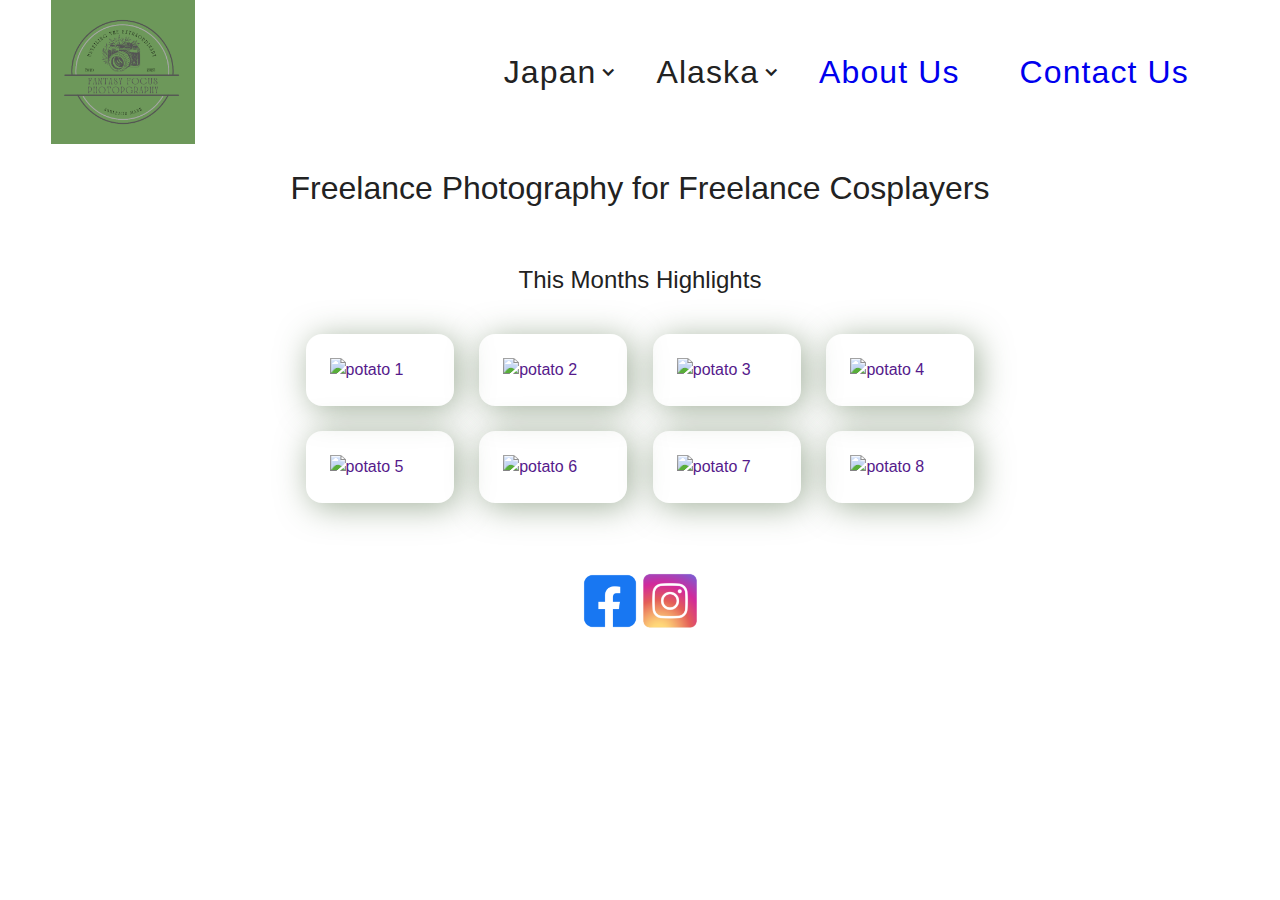
==== index.html @ 4ae2b02c "Update index.html" ====
<!DOCTYPE html>
<html data-wf-domain="enchantedshutterbug.github.io">
	<head>
		<title>Fantasy Focus Photography</title>
		<link href="/styling/webflow.css" rel="stylesheet" type="text/css"/>
		<script src="/javascript/hrg4paa.js" type="text/javascript"></script>
		<script type="text/javascript">try{Typekit.load();}catch(e){}</script>
		<!-- Global site tag (gtag.js) - Google Analytics for adds n stuff-->
	</head>
	<body class="body">
		<div data-collapse="medium" data-animation="over-right" data-duration="200" data-doc-height="1" data-easing="ease" data-easing2="ease" role="banner" class="nav w-nav">
		<div class="nav--container w-container">
			<div class="brand-container"><!-- logo -->
				<a href="/index.html" aria-current="page" class="brand w-nav-brand w--current">
					<img src="/logos/FFP logo 1.png" alt="logo potato" class="navbar-wordmark"/>
				</a>
			</div>
			<nav role="navigation" class="nav-menu w-nav-menu">
				<div data-hover="true" data-delay="0" class="dropdown w-dropdown">
					<div class="dropdown-toggle w-dropdown-toggle">
						<div class="dropdown-icon w-icon-dropdown-toggle"></div>
						<div class="nav-item">Japan</div>
					</div>
					<nav class="dropdown-list w-dropdown-list">
						<a href="/Japan/VendingMachines/VendingMachines.html" class="dropdown-link w-dropdown-link">Vending Machines</a>
						<a href="/Japan/Nature/Nature.html" class="dropdown-link w-dropdown-link">Nature Shots</a>
						<a href="/Japan/Cosplay/Cosplay.html" class="dropdown-link w-dropdown-link">Cosplay Shots</a>
					</nav>
				</div>
				<div data-hover="true" data-delay="0" class="dropdown w-dropdown">
					<div class="dropdown-toggle w-dropdown-toggle">
						<div class="dropdown-icon w-icon-dropdown-toggle"></div>
						<div class="nav-item">Alaska</div>
					</div>
					<nav class="dropdown-list w-dropdown-list">
						<a href="" class="dropdown-link w-dropdown-link">Coming Soon</a>
						<!--<a href="" class="dropdown-link w-dropdown-link">Nature Shots</a>
						<a href="" class="dropdown-link w-dropdown-link">Cosplay Shots</a>-->
					</nav>
				</div>
				<div data-hover="true" data-delay="0" class="dropdown w-dropdown">
					<div class="dropdown-toggle w-dropdown-toggle">
						<div class="nav-item"><a href="/aboutus/about.html">About Us</a></div>
					</div>
				</div>
				<div data-hover="true" data-delay="0" class="dropdown w-dropdown">
					<div class="dropdown-toggle w-dropdown-toggle">
						<div class="nav-item"><a href="/contact/contact.html">Contact Us</a></div>
					</div>
				</div>
			</nav>
			<div class="menu-button w-nav-button">
				<div class="menu-icon-container">
					<div class="icon w-icon-nav-menu"></div>
				</div>
			</div>
		</div>
	</div>
	<div class="section wf-section">
		<h2>Freelance Photography for Freelance Cosplayers</h2>
	</div>
	<div class="section wf-section">
		<h3>This Months Highlights</h3>
		<div class="container-grid-menu">
			<a href="" class="grid-menu-item w-inline-block">
				<img src="" alt="potato 1" class="grid-menu-item-image"/>
			</a>
			<a href="" class="grid-menu-item w-inline-block">
				<img src="" alt="potato 2" class="grid-menu-item-image"/>
			</a>
			<a href="" class="grid-menu-item w-inline-block">
				<img src="" alt="potato 3" class="grid-menu-item-image"/>
			</a>
			<a href="" class="grid-menu-item w-inline-block">
				<img src="" alt="potato 4" class="grid-menu-item-image"/>
			</a>
			<a href="" class="grid-menu-item w-inline-block">
				<img src="" alt="potato 5" class="grid-menu-item-image"/>
			</a>
			<a href="" class="grid-menu-item w-inline-block">
				<img src="" alt="potato 6" class="grid-menu-item-image"/>
			</a>
			<a href="" class="grid-menu-item w-inline-block">
				<img src="" alt="potato 7" class="grid-menu-item-image"/>
			</a>
			<a href="" class="grid-menu-item w-inline-block">
				<img src="" alt="potato 8" class="grid-menu-item-image"/>
			</a>
		</div>
	</div>
		<div class="footer wf-section">
			<div class="footer-container">
				<div class="row-webflow">
					<a href="https://www.facebook.com/people/Fantasy-Focus-Photography/100092524812822/">
						<img src="/logos/facebook.png" width="56" alt="bottom potato" class="image-3 column-webflow"/>
					</a>
					<a href="https://www.instagram.com/fantasyfocusphotography/">
						<img src="/logos/instagram.png" width="56" alt="bottom potato" class="image-3 column-webflow"/>
					</a>
				</div>
			</div>
		</div>
		<script src="/javascript/jquery-3.5.1.min.js" type="text/javascript"></script>
		<script src="/javascript/webflow.9b9973220.js" type="text/javascript"></script>	
	</body>
</html>
---- styling/webflow.css ----
/* Generated on: Fri Nov 06 2020 10:46:22 GMT+0000 (Coordinated Universal Time) */
/* ==========================================================================
   normalize.css v3.0.3 | MIT License | github.com/necolas/normalize.css 
   ========================================================================== */
/*! normalize.css v3.0.3 | MIT License | github.com/necolas/normalize.css */html{font-family:sans-serif;-ms-text-size-adjust:100%;-webkit-text-size-adjust:100%}body{margin:0}article,aside,details,figcaption,figure,footer,header,hgroup,main,menu,nav,section,summary{display:block}audio,canvas,progress,video{display:inline-block;vertical-align:baseline}audio:not([controls]){display:none;height:0}[hidden],template{display:none}a{background-color:transparent}a:active,a:hover{outline:0}abbr[title]{border-bottom:1px dotted}b,strong{font-weight:bold}dfn{font-style:italic}h1{font-size:2em;margin:.67em 0}mark{background:#ff0;color:#000}small{font-size:80%}sub,sup{font-size:75%;line-height:0;position:relative;vertical-align:baseline}sup{top:-0.5em}sub{bottom:-0.25em}img{border:0}svg:not(:root){overflow:hidden}figure{margin:1em 40px}hr{box-sizing:content-box;height:0}pre{overflow:auto}code,kbd,pre,samp{font-family:monospace,monospace;font-size:1em}button,input,optgroup,select,textarea{color:inherit;font:inherit;margin:0}button{overflow:visible}button,select{text-transform:none}button,html input[type="button"],input[type="reset"]{-webkit-appearance:button;cursor:pointer}button[disabled],html input[disabled]{cursor:default}button::-moz-focus-inner,input::-moz-focus-inner{border:0;padding:0}input{line-height:normal}input[type="checkbox"],input[type="radio"]{box-sizing:border-box;padding:0}input[type="number"]::-webkit-inner-spin-button,input[type="number"]::-webkit-outer-spin-button{height:auto}input[type="search"]{-webkit-appearance:none}input[type="search"]::-webkit-search-cancel-button,input[type="search"]::-webkit-search-decoration{-webkit-appearance:none}fieldset{border:1px solid #c0c0c0;margin:0 2px;padding:.35em .625em .75em}legend{border:0;padding:0}textarea{overflow:auto}optgroup{font-weight:bold}table{border-collapse:collapse;border-spacing:0}td,th{padding:0}

/* ==========================================================================
   Start of base Webflow CSS - If you're looking for some ultra-clean CSS, skip the boilerplate and see the unminified code below.
   ========================================================================== */
@font-face{
	font-family:'webflow-icons';
	src:url("[data-uri]") 
	format('truetype');
	font-weight:normal;
	font-style:normal}[class^="w-icon-"],[class*=" w-icon-"]{font-family:'webflow-icons' !important;
	speak:none;
	font-style:normal;
	font-weight:normal;
	font-variant:normal;
	text-transform:none;
	line-height:1;
	-webkit-font-smoothing:antialiased;
	-moz-osx-font-smoothing:grayscale}
	.w-icon-slider-right:before{content:"\e600"}
	.w-icon-slider-left:before{content:"\e601"}
	.w-icon-nav-menu:before{content:"\e602"}
	.w-icon-arrow-down:before,
	.w-icon-dropdown-toggle:before{content:"\e603"}
	.w-icon-file-upload-remove:before{content:"\e900"}
	.w-icon-file-upload-icon:before{content:"\e903"}*{-webkit-box-sizing:border-box;-moz-box-sizing:border-box;box-sizing:border-box}html{height:100%}body{margin:0;min-height:100%;background-color:#fff;font-family:Arial,sans-serif;font-size:14px;line-height:20px;color:#333}img{max-width:100%;vertical-align:middle;display:inline-block}html
	.w-mod-touch *{background-attachment:scroll !important}
	.w-block{display:block}
	.w-inline-block{max-width:100%;display:inline-block}
	.w-clearfix:before,
	.w-clearfix:after{content:" ";display:table;grid-column-start:1;grid-row-start:1;grid-column-end:2;grid-row-end:2}
	.w-clearfix:after{clear:both}
	.w-hidden{display:none}
	.w-button{display:inline-block;padding:9px 15px;background-color:#3898EC;color:white;border:0;line-height:inherit;text-decoration:none;cursor:pointer;border-radius:0}input
	.w-button{-webkit-appearance:button}html[data-w-dynpage] [data-w-cloak]{color:transparent !important}
	.w-webflow-badge,
	.w-webflow-badge *{position:static;left:auto;top:auto;right:auto;bottom:auto;z-index:auto;display:block;visibility:visible;overflow:visible;overflow-x:visible;overflow-y:visible;box-sizing:border-box;width:auto;height:auto;max-height:none;max-width:none;min-height:0;min-width:0;margin:0;padding:0;float:none;clear:none;border:0 none transparent;border-radius:0;background:none;background-image:none;background-position:0 0;background-size:auto auto;background-repeat:repeat;background-origin:padding-box;background-clip:border-box;background-attachment:scroll;background-color:transparent;box-shadow:none;opacity:1;transform:none;transition:none;direction:ltr;font-family:inherit;font-weight:inherit;color:inherit;font-size:inherit;line-height:inherit;font-style:inherit;font-variant:inherit;text-align:inherit;letter-spacing:inherit;text-decoration:inherit;text-indent:0;text-transform:inherit;list-style-type:disc;text-shadow:none;font-smoothing:auto;vertical-align:baseline;cursor:inherit;white-space:inherit;word-break:normal;word-spacing:normal;word-wrap:normal}
	.w-webflow-badge{position:fixed !important;display:inline-block !important;visibility:visible !important;z-index:2147483647 !important;top:auto !important;right:12px !important;bottom:12px !important;left:auto !important;color:#AAADB0 !important;background-color:#fff !important;border-radius:3px !important;padding:6px 8px 6px 6px !important;font-size:12px !important;opacity:1 !important;line-height:14px !important;text-decoration:none !important;transform:none !important;margin:0 !important;width:auto !important;height:auto !important;overflow:visible !important;white-space:nowrap;box-shadow:0 0 0 1px rgba(0,0,0,0.1),0 1px 3px rgba(0,0,0,0.1);cursor:pointer}
	.w-webflow-badge>img{display:inline-block !important;visibility:visible !important;opacity:1 !important;vertical-align:middle !important}h1,h2,h3,h4,h5,h6{font-weight:bold;margin-bottom:10px}h1{font-size:38px;line-height:44px;margin-top:20px}h2{font-size:32px;line-height:36px;margin-top:20px}h3{font-size:24px;line-height:30px;margin-top:20px}h4{font-size:18px;line-height:24px;margin-top:10px}h5{font-size:14px;line-height:20px;margin-top:10px}h6{font-size:12px;line-height:18px;margin-top:10px}p{margin-top:0;margin-bottom:10px}blockquote{margin:0 0 10px 0;padding:10px 20px;border-left:5px solid #E2E2E2;font-size:18px;line-height:22px}figure{margin:0;margin-bottom:10px}figcaption{margin-top:5px;text-align:center}ul,ol{margin-top:0;margin-bottom:10px;padding-left:40px}
	.w-list-unstyled{padding-left:0;list-style:none}
	.w-embed:before,
	.w-embed:after{content:" ";display:table;grid-column-start:1;grid-row-start:1;grid-column-end:2;grid-row-end:2}
	.w-embed:after{clear:both}
	.w-video{width:100%;position:relative;padding:0}
	.w-video iframe,
	.w-video object,
	.w-video embed{position:absolute;top:0;left:0;width:100%;height:100%}fieldset{padding:0;margin:0;border:0}button,html input[type="button"],input[type="reset"]{border:0;cursor:pointer;-webkit-appearance:button}
	.w-form{margin:0 0 15px}
	.w-form-done{display:none;padding:20px;text-align:center;background-color:#dddddd}
	.w-form-fail{display:none;margin-top:10px;padding:10px;background-color:#ffdede}label{display:block;margin-bottom:5px;font-weight:bold}
	.w-input,
	.w-select{display:block;width:100%;height:38px;padding:8px 12px;margin-bottom:10px;font-size:14px;line-height:1.42857143;color:#333333;vertical-align:middle;background-color:#ffffff;border:1px solid #cccccc}
	.w-input:-moz-placeholder,
	.w-select:-moz-placeholder{color:#999}
	.w-input::-moz-placeholder,
	.w-select::-moz-placeholder{color:#999;opacity:1}
	.w-input:-ms-input-placeholder,
	.w-select:-ms-input-placeholder{color:#999}
	.w-input::-webkit-input-placeholder,
	.w-select::-webkit-input-placeholder{color:#999}
	.w-input:focus,
	.w-select:focus{border-color:#3898EC;outline:0}
	.w-input[disabled],
	.w-select[disabled],
	.w-input[readonly],
	.w-select[readonly],fieldset[disabled] 
	.w-input,fieldset[disabled] 
	.w-select{cursor:not-allowed;background-color:#eeeeee}textarea
	.w-input,textarea
	.w-select{height:auto}
	.w-select{background-color:#f3f3f3}
	.w-select[multiple]{height:auto}
	.w-form-label{display:inline-block;cursor:pointer;font-weight:normal;margin-bottom:0}
	.w-radio{display:block;margin-bottom:5px;padding-left:20px}
	.w-radio:before,
	.w-radio:after{content:" ";display:table;grid-column-start:1;grid-row-start:1;grid-column-end:2;grid-row-end:2}
	.w-radio:after{clear:both}
	.w-radio-input{margin:4px 0 0;margin-top:1px \9;line-height:normal;float:left;margin-left:-20px}
	.w-radio-input{margin-top:3px}
	.w-file-upload{display:block;margin-bottom:10px}
	.w-file-upload-input{width:.1px;height:.1px;opacity:0;overflow:hidden;position:absolute;z-index:-100}
	.w-file-upload-default,
	.w-file-upload-uploading,
	.w-file-upload-success{display:inline-block;color:#333333}
	.w-file-upload-error{display:block;margin-top:10px}
	.w-file-upload-default.w-hidden,
	.w-file-upload-uploading.w-hidden,
	.w-file-upload-error.w-hidden,
	.w-file-upload-success.w-hidden{display:none}
	.w-file-upload-uploading-btn{display:flex;font-size:14px;font-weight:normal;cursor:pointer;margin:0;padding:8px 12px;border:1px solid #cccccc;background-color:#fafafa}.w-file-upload-file{display:flex;flex-grow:1;justify-content:space-between;margin:0;padding:8px 9px 8px 11px;border:1px solid #cccccc;background-color:#fafafa}.w-file-upload-file-name{font-size:14px;font-weight:normal;display:block}.w-file-remove-link{margin-top:3px;margin-left:10px;width:auto;height:auto;padding:3px;display:block;cursor:pointer}.w-icon-file-upload-remove{margin:auto;font-size:10px}.w-file-upload-error-msg{display:inline-block;color:#ea384c;padding:2px 0}.w-file-upload-info{display:inline-block;line-height:38px;padding:0 12px}.w-file-upload-label{display:inline-block;font-size:14px;font-weight:normal;cursor:pointer;margin:0;padding:8px 12px;border:1px solid #cccccc;background-color:#fafafa}.w-icon-file-upload-icon,.w-icon-file-upload-uploading{display:inline-block;margin-right:8px;width:20px}.w-icon-file-upload-uploading{height:20px}
	.w-container{margin-left:auto;margin-right:auto;max-width:940px}
	.w-container:before,
	.w-container:after{content:" ";display:table;grid-column-start:1;grid-row-start:1;grid-column-end:2;grid-row-end:2}
	.w-container:after{clear:both}
	.w-container 
	.w-row{margin-left:-10px;margin-right:-10px}
	.w-row:before,
	.w-row:after{content:" ";display:table;grid-column-start:1;grid-row-start:1;grid-column-end:2;grid-row-end:2}
	.w-row:after{clear:both}
	.w-row 
	.w-row{margin-left:0;margin-right:0}
	.w-col{position:relative;float:left;width:100%;min-height:1px;padding-left:10px;padding-right:10px}
	.w-col 
	.w-col{padding-left:0;padding-right:0}
	.w-col-1{width:8.33333333%}
	.w-col-2{width:16.66666667%}
	.w-col-3{width:25%}
	.w-col-4{width:33.33333333%}
	.w-col-5{width:41.66666667%}
	.w-col-6{width:50%}
	.w-col-7{width:58.33333333%}
	.w-col-8{width:66.66666667%}
	.w-col-9{width:75%}
	.w-col-10{width:83.33333333%}
	.w-col-11{width:91.66666667%}
	.w-col-12{width:100%}
	.w-hidden-main{display:none !important}
	@media screen and (max-width:991px){.w-container{max-width:728px}.w-hidden-main{display:inherit !important}.w-hidden-medium{display:none !important}.w-col-medium-1{width:8.33333333%}.w-col-medium-2{width:16.66666667%}.w-col-medium-3{width:25%}.w-col-medium-4{width:33.33333333%}.w-col-medium-5{width:41.66666667%}.w-col-medium-6{width:50%}.w-col-medium-7{width:58.33333333%}.w-col-medium-8{width:66.66666667%}.w-col-medium-9{width:75%}.w-col-medium-10{width:83.33333333%}.w-col-medium-11{width:91.66666667%}.w-col-medium-12{width:100%}.w-col-stack{width:100%;left:auto;right:auto}}@media screen and (max-width:767px){.w-hidden-main{display:inherit !important}.w-hidden-medium{display:inherit !important}.w-hidden-small{display:none !important}.w-row,.w-container .w-row{margin-left:0;margin-right:0}.w-col{width:100%;left:auto;right:auto}.w-col-small-1{width:8.33333333%}.w-col-small-2{width:16.66666667%}.w-col-small-3{width:25%}.w-col-small-4{width:33.33333333%}.w-col-small-5{width:41.66666667%}.w-col-small-6{width:50%}.w-col-small-7{width:58.33333333%}.w-col-small-8{width:66.66666667%}.w-col-small-9{width:75%}.w-col-small-10{width:83.33333333%}.w-col-small-11{width:91.66666667%}.w-col-small-12{width:100%}}@media screen and (max-width:479px){.w-container{max-width:none}.w-hidden-main{display:inherit !important}.w-hidden-medium{display:inherit !important}.w-hidden-small{display:inherit !important}.w-hidden-tiny{display:none !important}.w-col{width:100%}.w-col-tiny-1{width:8.33333333%}.w-col-tiny-2{width:16.66666667%}.w-col-tiny-3{width:25%}.w-col-tiny-4{width:33.33333333%}.w-col-tiny-5{width:41.66666667%}.w-col-tiny-6{width:50%}.w-col-tiny-7{width:58.33333333%}.w-col-tiny-8{width:66.66666667%}.w-col-tiny-9{width:75%}.w-col-tiny-10{width:83.33333333%}.w-col-tiny-11{width:91.66666667%}.w-col-tiny-12{width:100%}}.w-widget{position:relative}.w-widget-map{width:100%;height:400px}.w-widget-map label{width:auto;display:inline}.w-widget-map img{max-width:inherit}.w-widget-map .gm-style-iw{text-align:center}.w-widget-map .gm-style-iw>button{display:none !important}.w-widget-twitter{overflow:hidden}.w-widget-twitter-count-shim{display:inline-block;vertical-align:top;position:relative;width:28px;height:20px;text-align:center;background:white;border:#758696 solid 1px;border-radius:3px}.w-widget-twitter-count-shim *{pointer-events:none;-webkit-user-select:none;-moz-user-select:none;-ms-user-select:none;user-select:none}.w-widget-twitter-count-shim .w-widget-twitter-count-inner{position:relative;font-size:15px;line-height:12px;text-align:center;color:#999;font-family:serif}.w-widget-twitter-count-shim .w-widget-twitter-count-clear{position:relative;display:block}.w-widget-twitter-count-shim.w--large{width:36px;height:28px}.w-widget-twitter-count-shim.w--large .w-widget-twitter-count-inner{font-size:18px;line-height:18px}.w-widget-twitter-count-shim:not(.w--vertical){margin-left:5px;margin-right:8px}.w-widget-twitter-count-shim:not(.w--vertical).w--large{margin-left:6px}.w-widget-twitter-count-shim:not(.w--vertical):before,.w-widget-twitter-count-shim:not(.w--vertical):after{top:50%;left:0;border:solid transparent;content:" ";height:0;width:0;position:absolute;pointer-events:none}.w-widget-twitter-count-shim:not(.w--vertical):before{border-color:rgba(117,134,150,0);border-right-color:#5d6c7b;border-width:4px;margin-left:-9px;margin-top:-4px}.w-widget-twitter-count-shim:not(.w--vertical).w--large:before{border-width:5px;margin-left:-10px;margin-top:-5px}.w-widget-twitter-count-shim:not(.w--vertical):after{border-color:rgba(255,255,255,0);border-right-color:white;border-width:4px;margin-left:-8px;margin-top:-4px}.w-widget-twitter-count-shim:not(.w--vertical).w--large:after{border-width:5px;margin-left:-9px;margin-top:-5px}.w-widget-twitter-count-shim.w--vertical{width:61px;height:33px;margin-bottom:8px}.w-widget-twitter-count-shim.w--vertical:before,.w-widget-twitter-count-shim.w--vertical:after{top:100%;left:50%;border:solid transparent;content:" ";height:0;width:0;position:absolute;pointer-events:none}.w-widget-twitter-count-shim.w--vertical:before{border-color:rgba(117,134,150,0);border-top-color:#5d6c7b;border-width:5px;margin-left:-5px}.w-widget-twitter-count-shim.w--vertical:after{border-color:rgba(255,255,255,0);border-top-color:white;border-width:4px;margin-left:-4px}.w-widget-twitter-count-shim.w--vertical .w-widget-twitter-count-inner{font-size:18px;line-height:22px}.w-widget-twitter-count-shim.w--vertical.w--large{width:76px}.w-widget-gplus{overflow:hidden}.w-background-video{position:relative;overflow:hidden;height:500px;color:white}.w-background-video>video{background-size:cover;background-position:50% 50%;position:absolute;margin:auto;width:100%;height:100%;right:-100%;bottom:-100%;top:-100%;left:-100%;object-fit:cover;z-index:-100}.w-background-video>video::-webkit-media-controls-start-playback-button{display:none !important;-webkit-appearance:none}.w-slider{position:relative;height:300px;text-align:center;background:#dddddd;clear:both;-webkit-tap-highlight-color:rgba(0,0,0,0);tap-highlight-color:rgba(0,0,0,0)}.w-slider-mask{position:relative;display:block;overflow:hidden;z-index:1;left:0;right:0;height:100%;white-space:nowrap}.w-slide{position:relative;display:inline-block;vertical-align:top;width:100%;height:100%;white-space:normal;text-align:left}.w-slider-nav{position:absolute;z-index:2;top:auto;right:0;bottom:0;left:0;margin:auto;padding-top:10px;height:40px;text-align:center;-webkit-tap-highlight-color:rgba(0,0,0,0);tap-highlight-color:rgba(0,0,0,0)}.w-slider-nav.w-round>div{border-radius:100%}.w-slider-nav.w-num>div{width:auto;height:auto;padding:.2em .5em;font-size:inherit;line-height:inherit}.w-slider-nav.w-shadow>div{box-shadow:0 0 3px rgba(51,51,51,0.4)}.w-slider-nav-invert{color:#fff}.w-slider-nav-invert>div{background-color:rgba(34,34,34,0.4)}.w-slider-nav-invert>div.w-active{background-color:#222}.w-slider-dot{position:relative;display:inline-block;width:1em;height:1em;background-color:rgba(255,255,255,0.4);cursor:pointer;margin:0 3px .5em;transition:background-color 100ms,color 100ms}.w-slider-dot.w-active{background-color:#fff}.w-slider-dot:focus{outline:none;box-shadow:0 0 0 2px #fff}.w-slider-dot:focus.w-active{box-shadow:none}.w-slider-arrow-left,.w-slider-arrow-right{position:absolute;width:80px;top:0;right:0;bottom:0;left:0;margin:auto;cursor:pointer;overflow:hidden;color:white;font-size:40px;-webkit-tap-highlight-color:rgba(0,0,0,0);tap-highlight-color:rgba(0,0,0,0);-webkit-user-select:none;-moz-user-select:none;-ms-user-select:none;user-select:none}.w-slider-arrow-left [class^="w-icon-"],.w-slider-arrow-right [class^="w-icon-"],.w-slider-arrow-left [class*=" w-icon-"],.w-slider-arrow-right [class*=" w-icon-"]{position:absolute}.w-slider-arrow-left:focus,.w-slider-arrow-right:focus{outline:0}.w-slider-arrow-left{z-index:3;right:auto}.w-slider-arrow-right{z-index:4;left:auto}.w-icon-slider-left,.w-icon-slider-right{top:0;right:0;bottom:0;left:0;margin:auto;width:1em;height:1em}.w-slider-aria-label{border:0;clip:rect(0 0 0 0);height:1px;margin:-1px;overflow:hidden;padding:0;position:absolute;width:1px}.w-dropdown{display:inline-block;position:relative;text-align:left;margin-left:auto;margin-right:auto;z-index:900}.w-dropdown-btn,.w-dropdown-toggle,.w-dropdown-link{position:relative;vertical-align:top;text-decoration:none;color:#222222;padding:20px;text-align:left;margin-left:auto;margin-right:auto;white-space:nowrap}.w-dropdown-toggle{-webkit-user-select:none;-moz-user-select:none;-ms-user-select:none;user-select:none;display:inline-block;cursor:pointer;padding-right:40px}.w-dropdown-toggle:focus{outline:0}.w-icon-dropdown-toggle{position:absolute;top:0;right:0;bottom:0;margin:auto;margin-right:20px;width:1em;height:1em}.w-dropdown-list{position:absolute;background:#dddddd;display:none;min-width:100%}.w-dropdown-list.w--open{display:block}.w-dropdown-link{padding:10px 20px;display:block;color:#222222}.w-dropdown-link.w--current{color:#0082f3}.w-dropdown-link:focus{outline:0}@media screen and (max-width:767px){.w-nav-brand{padding-left:10px}}.w-lightbox-backdrop{color:#000;cursor:auto;font-family:serif;font-size:medium;font-style:normal;font-variant:normal;font-weight:normal;letter-spacing:normal;line-height:normal;list-style:disc;text-align:start;text-indent:0;text-shadow:none;text-transform:none;visibility:visible;white-space:normal;word-break:normal;word-spacing:normal;word-wrap:normal;position:fixed;top:0;right:0;bottom:0;left:0;color:#fff;font-family:"Helvetica Neue",Helvetica,Ubuntu,"Segoe UI",Verdana,sans-serif;font-size:17px;line-height:1.2;font-weight:300;text-align:center;background:rgba(0,0,0,0.9);z-index:2000;outline:0;opacity:0;-webkit-user-select:none;-moz-user-select:none;-ms-user-select:none;-webkit-tap-highlight-color:transparent;-webkit-transform:translate(0, 0)}.w-lightbox-backdrop,.w-lightbox-container{height:100%;overflow:auto;-webkit-overflow-scrolling:touch}.w-lightbox-content{position:relative;height:100vh;overflow:hidden}.w-lightbox-view{position:absolute;width:100vw;height:100vh;opacity:0}.w-lightbox-view:before{content:"";height:100vh}.w-lightbox-group,.w-lightbox-group .w-lightbox-view,.w-lightbox-group .w-lightbox-view:before{height:86vh}.w-lightbox-frame,.w-lightbox-view:before{display:inline-block;vertical-align:middle}.w-lightbox-figure{position:relative;margin:0}.w-lightbox-group .w-lightbox-figure{cursor:pointer}.w-lightbox-img{width:auto;height:auto;max-width:none}.w-lightbox-image{display:block;float:none;max-width:100vw;max-height:100vh}.w-lightbox-group .w-lightbox-image{max-height:86vh}.w-lightbox-caption{position:absolute;right:0;bottom:0;left:0;padding:.5em 1em;background:rgba(0,0,0,0.4);text-align:left;text-overflow:ellipsis;white-space:nowrap;overflow:hidden}.w-lightbox-embed{position:absolute;top:0;right:0;bottom:0;left:0;width:100%;height:100%}.w-lightbox-control{position:absolute;top:0;width:4em;background-size:24px;background-repeat:no-repeat;background-position:center;cursor:pointer;-webkit-transition:all .3s;transition:all .3s}.w-lightbox-left{display:none;bottom:0;left:0;background-image:url("[data-uri]")}.w-lightbox-right{display:none;right:0;bottom:0;background-image:url("[data-uri]")}.w-lightbox-close{right:0;height:2.6em;background-image:url("[data-uri]");background-size:18px}.w-lightbox-strip{position:absolute;bottom:0;left:0;right:0;padding:0 1vh;line-height:0;white-space:nowrap;overflow-x:auto;overflow-y:hidden}.w-lightbox-item{display:inline-block;width:10vh;padding:2vh 1vh;box-sizing:content-box;cursor:pointer;-webkit-transform:translate3d(0, 0, 0)}.w-lightbox-active{opacity:.3}.w-lightbox-thumbnail{position:relative;height:10vh;background:#222;overflow:hidden}.w-lightbox-thumbnail-image{position:absolute;top:0;left:0}.w-lightbox-thumbnail .w-lightbox-tall{top:50%;width:100%;-webkit-transform:translate(0, -50%);-ms-transform:translate(0, -50%);transform:translate(0, -50%)}.w-lightbox-thumbnail .w-lightbox-wide{left:50%;height:100%;-webkit-transform:translate(-50%, 0);-ms-transform:translate(-50%, 0);transform:translate(-50%, 0)}.w-lightbox-spinner{position:absolute;top:50%;left:50%;box-sizing:border-box;width:40px;height:40px;margin-top:-20px;margin-left:-20px;border:5px solid rgba(0,0,0,0.4);border-radius:50%;-webkit-animation:spin .8s infinite linear;animation:spin .8s infinite linear}.w-lightbox-spinner:after{content:"";position:absolute;top:-4px;right:-4px;bottom:-4px;left:-4px;border:3px solid transparent;border-bottom-color:#fff;border-radius:50%}.w-lightbox-hide{display:none}.w-lightbox-noscroll{overflow:hidden}@media (min-width:768px){.w-lightbox-content{height:96vh;margin-top:2vh}.w-lightbox-view,.w-lightbox-view:before{height:96vh}.w-lightbox-group,.w-lightbox-group .w-lightbox-view,.w-lightbox-group .w-lightbox-view:before{height:84vh}.w-lightbox-image{max-width:96vw;max-height:96vh}.w-lightbox-group .w-lightbox-image{max-width:82.3vw;max-height:84vh}.w-lightbox-left,.w-lightbox-right{display:block;opacity:.5}.w-lightbox-close{opacity:.8}.w-lightbox-control:hover{opacity:1}}.w-lightbox-inactive,.w-lightbox-inactive:hover{opacity:0}.w-richtext:before,.w-richtext:after{content:" ";display:table;grid-column-start:1;grid-row-start:1;grid-column-end:2;grid-row-end:2}.w-richtext:after{clear:both}.w-richtext[contenteditable="true"]:before,.w-richtext[contenteditable="true"]:after{white-space:initial}.w-richtext ol,.w-richtext ul{overflow:hidden}.w-richtext .w-richtext-figure-selected.w-richtext-figure-type-video div:after,.w-richtext .w-richtext-figure-selected[data-rt-type="video"] div:after{outline:2px solid #2895f7}.w-richtext .w-richtext-figure-selected.w-richtext-figure-type-image div,.w-richtext .w-richtext-figure-selected[data-rt-type="image"] div{outline:2px solid #2895f7}.w-richtext figure.w-richtext-figure-type-video>div:after,.w-richtext figure[data-rt-type="video"]>div:after{content:'';position:absolute;display:none;left:0;top:0;right:0;bottom:0}.w-richtext figure{position:relative;max-width:60%}.w-richtext figure>div:before{cursor:default !important}.w-richtext figure img{width:100%}.w-richtext figure figcaption.w-richtext-figcaption-placeholder{opacity:.6}.w-richtext figure div{font-size:0;color:transparent}.w-richtext figure.w-richtext-figure-type-image,.w-richtext figure[data-rt-type="image"]{display:table}.w-richtext figure.w-richtext-figure-type-image>div,.w-richtext figure[data-rt-type="image"]>div{display:inline-block}.w-richtext figure.w-richtext-figure-type-image>figcaption,.w-richtext figure[data-rt-type="image"]>figcaption{display:table-caption;caption-side:bottom}.w-richtext figure.w-richtext-figure-type-video,.w-richtext figure[data-rt-type="video"]{width:60%;height:0}.w-richtext figure.w-richtext-figure-type-video iframe,.w-richtext figure[data-rt-type="video"] iframe{position:absolute;top:0;left:0;width:100%;height:100%}.w-richtext figure.w-richtext-figure-type-video>div,.w-richtext figure[data-rt-type="video"]>div{width:100%}.w-richtext figure.w-richtext-align-center{margin-right:auto;margin-left:auto;clear:both}.w-richtext figure.w-richtext-align-center.w-richtext-figure-type-image>div,.w-richtext figure.w-richtext-align-center[data-rt-type="image"]>div{max-width:100%}.w-richtext figure.w-richtext-align-normal{clear:both}.w-richtext figure.w-richtext-align-fullwidth{width:100%;max-width:100%;text-align:center;clear:both;display:block;margin-right:auto;margin-left:auto}.w-richtext figure.w-richtext-align-fullwidth>div{display:inline-block;padding-bottom:inherit}.w-richtext figure.w-richtext-align-fullwidth>figcaption{display:block}.w-richtext figure.w-richtext-align-floatleft{float:left;margin-right:15px;clear:none}.w-richtext figure.w-richtext-align-floatright{float:right;margin-left:15px;clear:none}.w-nav{position:relative;background:#dddddd;z-index:1000}.w-nav:before,.w-nav:after{content:" ";display:table;grid-column-start:1;grid-row-start:1;grid-column-end:2;grid-row-end:2}.w-nav:after{clear:both}.w-nav-brand{position:relative;float:left;text-decoration:none;color:#333333}.w-nav-link{position:relative;display:inline-block;vertical-align:top;text-decoration:none;color:#222222;padding:20px;text-align:left;margin-left:auto;margin-right:auto}.w-nav-link.w--current{color:#0082f3}.w-nav-menu{position:relative;float:right}[data-nav-menu-open]{display:block !important;position:absolute;top:100%;left:0;right:0;background:#C8C8C8;text-align:center;overflow:visible;min-width:200px}.w--nav-link-open{display:block;position:relative}.w-nav-overlay{position:absolute;overflow:hidden;display:none;top:100%;left:0;right:0;width:100%}.w-nav-overlay [data-nav-menu-open]{top:0}.w-nav[data-animation="over-left"] .w-nav-overlay{width:auto}.w-nav[data-animation="over-left"] .w-nav-overlay,.w-nav[data-animation="over-left"] [data-nav-menu-open]{right:auto;z-index:1;top:0}.w-nav[data-animation="over-right"] .w-nav-overlay{width:auto}.w-nav[data-animation="over-right"] .w-nav-overlay,.w-nav[data-animation="over-right"] [data-nav-menu-open]{left:auto;z-index:1;top:0}.w-nav-button{position:relative;float:right;padding:18px;font-size:24px;display:none;cursor:pointer;-webkit-tap-highlight-color:rgba(0,0,0,0);tap-highlight-color:rgba(0,0,0,0);-webkit-user-select:none;-moz-user-select:none;-ms-user-select:none;user-select:none}.w-nav-button:focus{outline:0}.w-nav-button.w--open{background-color:#C8C8C8;color:white}.w-nav[data-collapse="all"] .w-nav-menu{display:none}.w-nav[data-collapse="all"] .w-nav-button{display:block}.w--nav-dropdown-open{display:block}.w--nav-dropdown-toggle-open{display:block}.w--nav-dropdown-list-open{position:static}@media screen and (max-width:991px){.w-nav[data-collapse="medium"] .w-nav-menu{display:none}.w-nav[data-collapse="medium"] .w-nav-button{display:block}}@media screen and (max-width:767px){.w-nav[data-collapse="small"] .w-nav-menu{display:none}.w-nav[data-collapse="small"] .w-nav-button{display:block}.w-nav-brand{padding-left:10px}}@media screen and (max-width:479px){.w-nav[data-collapse="tiny"] .w-nav-menu{display:none}.w-nav[data-collapse="tiny"] .w-nav-button{display:block}}.w-tabs{position:relative}.w-tabs:before,.w-tabs:after{content:" ";display:table;grid-column-start:1;grid-row-start:1;grid-column-end:2;grid-row-end:2}.w-tabs:after{clear:both}.w-tab-menu{position:relative}.w-tab-link{position:relative;display:inline-block;vertical-align:top;text-decoration:none;padding:9px 30px;text-align:left;cursor:pointer;color:#222222;background-color:#dddddd}.w-tab-link.w--current{background-color:#C8C8C8}.w-tab-link:focus{outline:0}.w-tab-content{position:relative;display:block;overflow:hidden}.w-tab-pane{position:relative;display:none}.w--tab-active{display:block}@media screen and (max-width:479px){.w-tab-link{display:block}}.w-ix-emptyfix:after{content:""}@keyframes spin{0%{transform:rotate(0deg)}100%{transform:rotate(360deg)}}.w-dyn-empty{padding:10px;background-color:#dddddd}.w-dyn-hide{display:none !important}.w-dyn-bind-empty{display:none !important}.w-condition-invisible{display:none !important}

/* ==========================================================================
   Start of custom Webflow CSS
   ========================================================================== */
.w-pagination-wrapper {
  display: -webkit-box;
  display: -webkit-flex;
  display: -ms-flexbox;
  display: flex;
  -webkit-flex-wrap: wrap;
  -ms-flex-wrap: wrap;
  flex-wrap: wrap;
  -webkit-box-pack: center;
  -webkit-justify-content: center;
  -ms-flex-pack: center;
  justify-content: center;
}

.w-pagination-previous {
  display: block;
  color: #333;
  font-size: 14px;
  margin-left: 10px;
  margin-right: 10px;
  padding-top: 9px;
  padding-bottom: 9px;
  padding-right: 20px;
  padding-left: 20px;
  background-color: #fafafa;
  border-top-width: 1px;
  border-right-width: 1px;
  border-bottom-width: 1px;
  border-left-width: 1px;
  border-top-color: #ccc;
  border-right-color: #ccc;
  border-bottom-color: #ccc;
  border-left-color: #ccc;
  border-top-style: solid;
  border-right-style: solid;
  border-bottom-style: solid;
  border-left-style: solid;
  border-top-right-radius: 2px;
  border-bottom-right-radius: 2px;
  border-bottom-left-radius: 2px;
  border-top-left-radius: 2px;
}

.w-pagination-previous-icon {
  margin-right: 4px;
}

.w-pagination-next {
  display: block;
  color: #333;
  font-size: 14px;
  margin-left: 10px;
  margin-right: 10px;
  padding-top: 9px;
  padding-bottom: 9px;
  padding-right: 20px;
  padding-left: 20px;
  background-color: #fafafa;
  border-top-width: 1px;
  border-right-width: 1px;
  border-bottom-width: 1px;
  border-left-width: 1px;
  border-top-color: #ccc;
  border-right-color: #ccc;
  border-bottom-color: #ccc;
  border-left-color: #ccc;
  border-top-style: solid;
  border-right-style: solid;
  border-bottom-style: solid;
  border-left-style: solid;
  border-top-right-radius: 2px;
  border-bottom-right-radius: 2px;
  border-bottom-left-radius: 2px;
  border-top-left-radius: 2px;
}

.w-pagination-next-icon {
  margin-left: 4px;
}

body {
  font-family: 'Open Sans', sans-serif;
  color: #222;
  font-size: 16px;
  line-height: 24px;
}

h1 {
  margin-top: 20px;
  margin-bottom: 10px;
  font-family: mrs-eaves-roman-small-caps, sans-serif;
  font-size: 38px;
  line-height: 57px;
  font-weight: 400;
}

h2 {
  margin-top: 20px;
  margin-bottom: 10px;
  font-family: mrs-eaves-roman-small-caps, sans-serif;
  font-size: 32px;
  line-height: 48px;
  font-weight: 400;
}

h3 {
  margin-top: 20px;
  margin-bottom: 10px;
  font-family: mrs-eaves-roman-small-caps, sans-serif;
  font-size: 24px;
  line-height: 36px;
  font-weight: 400;
}

a {
  text-decoration: none;
}

.brand-container {
  display: -webkit-box;
  display: -webkit-flex;
  display: -ms-flexbox;
  display: flex;
  -webkit-box-orient: vertical;
  -webkit-box-direction: normal;
  -webkit-flex-direction: column;
  -ms-flex-direction: column;
  flex-direction: column;
  -webkit-align-self: center;
  -ms-flex-item-align: center;
  align-self: center;
  -webkit-box-flex: 1;
  -webkit-flex: 1;
  -ms-flex: 1;
  flex: 1;
}

.nav-menu {
  display: -webkit-box;
  display: -webkit-flex;
  display: -ms-flexbox;
  display: flex;
  margin-top: 24px;
  margin-bottom: 24px;
  padding: 0px;
  -webkit-box-orient: horizontal;
  -webkit-box-direction: normal;
  -webkit-flex-direction: row;
  -ms-flex-direction: row;
  flex-direction: row;
  -webkit-box-align: center;
  -webkit-align-items: center;
  -ms-flex-align: center;
  align-items: center;
}

.brand {
  display: -webkit-box;
  display: -webkit-flex;
  display: -ms-flexbox;
  display: flex;
  margin: 0px 20px 0px 0px;
  padding: 24px 0px;
  -webkit-box-orient: horizontal;
  -webkit-box-direction: normal;
  -webkit-flex-direction: row;
  -ms-flex-direction: row;
  flex-direction: row;
  -webkit-box-flex: 0;
  -webkit-flex: 0 auto;
  -ms-flex: 0 auto;
  flex: 0 auto;
  -o-object-fit: fill;
  object-fit: fill;
}

.brand.w--current {
  -webkit-box-orient: horizontal;
  -webkit-box-direction: normal;
  -webkit-flex-direction: row;
  -ms-flex-direction: row;
  flex-direction: row;
}

.nav {
  position: -webkit-sticky;
  position: sticky;
  z-index: 999;
  display: -webkit-box;
  display: -webkit-flex;
  display: -ms-flexbox;
  display: flex;
  width: 100%;
  height: 144px;
  max-height: 124px;
  max-width: 100%;
  min-height: 56px;
  margin-bottom: 20px;
  padding-top: 20px;
  -webkit-box-orient: horizontal;
  -webkit-box-direction: normal;
  -webkit-flex-direction: row;
  -ms-flex-direction: row;
  flex-direction: row;
  -webkit-box-pack: justify;
  -webkit-justify-content: space-between;
  -ms-flex-pack: justify;
  justify-content: space-between;
  -webkit-box-align: stretch;
  -webkit-align-items: stretch;
  -ms-flex-align: stretch;
  align-items: stretch;
  background-color: transparent;
}

.nav-item {
  font-family: mrs-eaves-roman-small-caps, sans-serif;
  font-size: 32px;
  font-weight: 400;
  letter-spacing: 1.1px;
}

.nav-item.w--current {
  color: #fff;
  text-align: center;
}

.nav--container {
  display: -webkit-box;
  display: -webkit-flex;
  display: -ms-flexbox;
  display: flex;
  width: 100%;
  height: 100%;
  max-width: 100%;
  margin-right: 4vw;
  margin-left: 4vw;
  padding: 24px 0px;
  -webkit-box-orient: horizontal;
  -webkit-box-direction: normal;
  -webkit-flex-direction: row;
  -ms-flex-direction: row;
  flex-direction: row;
  -webkit-box-align: center;
  -webkit-align-items: center;
  -ms-flex-align: center;
  align-items: center;
}

.dropdown-icon {
  background-color: #fff;
}

.section-entry {
  display: -webkit-box;
  display: -webkit-flex;
  display: -ms-flexbox;
  display: flex;
  margin-top: 20px;
  -webkit-box-orient: vertical;
  -webkit-box-direction: normal;
  -webkit-flex-direction: column;
  -ms-flex-direction: column;
  flex-direction: column;
  -webkit-box-align: center;
  -webkit-align-items: center;
  -ms-flex-align: center;
  align-items: center;
}

.newsletter-error {
  margin-right: 24px;
  margin-left: 24px;
  padding: 52px 20px;
  border-radius: 16px;
  background-image: linear-gradient(135deg, #ffc600, #ff2c2c);
  color: #fff;
  font-size: 32px;
  font-weight: 700;
}

.email-signup-button {
  margin-left: 24px;
  padding: 16px 20px;
  border-radius: 20px;
  background-image: linear-gradient(135deg, #f0c, #339);
  box-shadow: 0 0 32px 2px rgba(255, 0, 204, 0.4);
  -webkit-transform: scale3d(1none, 1none, 1none);
  transform: scale3d(1none, 1none, 1none);
  -webkit-transition: all 400ms ease;
  transition: all 400ms ease;
  font-family: Lato, sans-serif;
  color: #fff;
  font-size: 20px;
  font-weight: 700;
  text-transform: uppercase;
  -webkit-transform-style: preserve-3d;
  transform-style: preserve-3d;
}

.email-signup-button:hover {
  box-shadow: 0 2px 32px 4px rgba(255, 0, 204, 0.48);
  -webkit-transform: scale(1.2);
  -ms-transform: scale(1.2);
  transform: scale(1.2);
}

.section-newsletter {
  display: -webkit-box;
  display: -webkit-flex;
  display: -ms-flexbox;
  display: flex;
  padding-right: 4vw;
  padding-left: 4vw;
  -webkit-box-orient: vertical;
  -webkit-box-direction: normal;
  -webkit-flex-direction: column;
  -ms-flex-direction: column;
  flex-direction: column;
  -webkit-box-align: center;
  -webkit-align-items: center;
  -ms-flex-align: center;
  align-items: center;
}

.form {
  display: -webkit-box;
  display: -webkit-flex;
  display: -ms-flexbox;
  display: flex;
  padding-top: 16px;
  padding-bottom: 16px;
  -webkit-box-align: center;
  -webkit-align-items: center;
  -ms-flex-align: center;
  align-items: center;
}

.text-field {
  height: 52px;
  min-width: 280px;
  margin-bottom: 0px;
  margin-left: 24px;
  padding: 16px;
  border-radius: 20px;
  font-family: Lato, sans-serif;
  color: #222;
  font-size: 16px;
  font-style: normal;
  font-weight: 400;
  text-transform: none;
}

.text-field::-webkit-input-placeholder {
  color: rgba(34, 34, 34, 0.6);
}

.text-field:-ms-input-placeholder {
  color: rgba(34, 34, 34, 0.6);
}

.text-field::-ms-input-placeholder {
  color: rgba(34, 34, 34, 0.6);
}

.text-field::placeholder {
  color: rgba(34, 34, 34, 0.6);
}

.newsletter-success {
  max-width: 36vw;
  padding: 52px 20px;
  border-radius: 16px;
  background-image: linear-gradient(135deg, #ffc600, #ff2c2c);
  color: #fff;
  font-size: 32px;
  font-weight: 700;
}

.success-message {
  padding: 0px;
  border-radius: 16px;
}

.cta {
  margin-top: 40px;
  margin-right: 4vw;
  margin-left: 4vw;
  font-family: Lato, sans-serif;
  font-weight: 400;
  text-align: center;
}

.text-block {
  text-align: center;
}

.container-hollow {
  display: -webkit-box;
  display: -webkit-flex;
  display: -ms-flexbox;
  display: flex;
  padding-top: 24px;
  padding-bottom: 24px;
  -webkit-box-orient: vertical;
  -webkit-box-direction: normal;
  -webkit-flex-direction: column;
  -ms-flex-direction: column;
  flex-direction: column;
  -webkit-box-align: center;
  -webkit-align-items: center;
  -ms-flex-align: center;
  align-items: center;
}

.footer {
  display: -webkit-box;
  display: -webkit-flex;
  display: -ms-flexbox;
  display: flex;
  height: 144px;
  -webkit-box-pack: center;
  -webkit-justify-content: center;
  -ms-flex-pack: center;
  justify-content: center;
  -webkit-box-align: center;
  -webkit-align-items: center;
  -ms-flex-align: center;
  align-items: center;
}

.footer-container {
  position: static;
  display: -webkit-box;
  display: -webkit-flex;
  display: -ms-flexbox;
  display: flex;
  margin-right: 4vw;
  margin-left: 4vw;
  -webkit-box-orient: horizontal;
  -webkit-box-direction: normal;
  -webkit-flex-direction: row;
  -ms-flex-direction: row;
  flex-direction: row;
  -webkit-box-pack: justify;
  -webkit-justify-content: space-between;
  -ms-flex-pack: justify;
  justify-content: space-between;
  -webkit-box-align: center;
  -webkit-align-items: center;
  -ms-flex-align: center;
  align-items: center;
  -webkit-align-self: stretch;
  -ms-flex-item-align: stretch;
  align-self: stretch;
  -webkit-box-flex: 0;
  -webkit-flex: 0 auto;
  -ms-flex: 0 auto;
  flex: 0 auto;
}

.social-wrapper {
  display: -webkit-box;
  display: -webkit-flex;
  display: -ms-flexbox;
  display: flex;
  -webkit-box-pack: end;
  -webkit-justify-content: flex-end;
  -ms-flex-pack: end;
  justify-content: flex-end;
}

.social-link {
  margin: 20px 16px;
  -webkit-transform: scale3d(1none, 1none, 1none);
  transform: scale3d(1none, 1none, 1none);
  -webkit-transition: all 300ms ease;
  transition: all 300ms ease;
  -webkit-transform-style: preserve-3d;
  transform-style: preserve-3d;
}

.social-link:hover {
  -webkit-transform: translate(0px, -4px) scale(1.2);
  -ms-transform: translate(0px, -4px) scale(1.2);
  transform: translate(0px, -4px) scale(1.2);
}

.image {
  display: inline-block;
}

.section {
  display: -webkit-box;
  display: -webkit-flex;
  display: -ms-flexbox;
  display: flex;
  margin-top: 20px;
  -webkit-box-orient: vertical;
  -webkit-box-direction: normal;
  -webkit-flex-direction: column;
  -ms-flex-direction: column;
  flex-direction: column;
  -webkit-box-align: center;
  -webkit-align-items: center;
  -ms-flex-align: center;
  align-items: center;
}

.section.subclasses {
  margin-top: 40px;
}

.container-grid-menu {
  display: -ms-grid;
  display: grid;
  margin-right: 2vw;
  margin-left: 2vw;
  margin-top: 2vw;
  margin-bottom: 2vw;
  justify-items: stretch;
  grid-auto-columns: 1fr;
  grid-column-gap: 2vw;
  grid-row-gap: 2vw;
  -ms-grid-columns: 1fr 1fr 1fr 1fr;
  grid-template-columns: 1fr 1fr 1fr 1fr;
  -ms-grid-rows: auto;
  grid-template-rows: auto;
  border-radius: 16px;
}

.grid-menu-item {
  display: -webkit-box;
  display: -webkit-flex;
  display: -ms-flexbox;
  display: flex;
  padding: 24px;
  -webkit-box-orient: vertical;
  -webkit-box-direction: normal;
  -webkit-flex-direction: column;
  -ms-flex-direction: column;
  flex-direction: column;
  -webkit-box-align: center;
  -webkit-align-items: center;
  -ms-flex-align: center;
  align-items: center;
  border-radius: 16px;
  box-shadow: 4px 4px 32px 0 rgb(72 101 59 / 50%);
}

.grid-menu-item-image {
  margin: auto; /* remove this to top center images if adding grid-menu-item-heading's */
  width: 100px;
}

.grid-menu-item-heading {
  margin-bottom: 0px;
  color: #222;
  font-weight: 400;
  text-decoration: none;
}

.navbar-wordmark {
  height: 144px;
  width: 144px;
}

.search {
  display: -webkit-box;
  display: -webkit-flex;
  display: -ms-flexbox;
  display: flex;
  margin-bottom: 0px;
  -webkit-box-ordinal-group: 2;
  -webkit-order: 1;
  -ms-flex-order: 1;
  order: 1;
}

.search-button {
  margin-left: 12px;
  padding: 12px 16px;
  border-radius: 20px;
  background-image: linear-gradient(135deg, #f0c, #339);
  box-shadow: 0 0 32px 2px rgba(255, 0, 204, 0.4);
  -webkit-transform: scale3d(1none, 1none, 1none);
  transform: scale3d(1none, 1none, 1none);
  -webkit-transition: all 200ms ease;
  transition: all 200ms ease;
  font-family: system-ui, -apple-system, BlinkMacSystemFont, 'Segoe UI', Roboto, Oxygen, Ubuntu, Cantarell, 'Fira Sans', 'Droid Sans', 'Helvetica Neue', sans-serif;
  color: #fff;
  font-size: 16px;
  font-weight: 600;
  letter-spacing: 1.2px;
  text-transform: uppercase;
  -webkit-transform-style: preserve-3d;
  transform-style: preserve-3d;
}

.search-button:hover {
  box-shadow: 0 2px 32px 4px rgba(255, 0, 204, 0.48);
  -webkit-transform: translate(0px, -4px) scale(1.1);
  -ms-transform: translate(0px, -4px) scale(1.1);
  transform: translate(0px, -4px) scale(1.1);
}

.section-list-menu {
  display: -webkit-box;
  display: -webkit-flex;
  display: -ms-flexbox;
  display: flex;
  margin-top: 20px;
  -webkit-box-orient: vertical;
  -webkit-box-direction: normal;
  -webkit-flex-direction: column;
  -ms-flex-direction: column;
  flex-direction: column;
  -webkit-box-align: center;
  -webkit-align-items: center;
  -ms-flex-align: center;
  align-items: center;
}

.container-list-menu {
  display: -ms-grid;
  display: grid;
  justify-items: stretch;
  grid-auto-columns: 1fr;
  grid-column-gap: 2vw;
  grid-row-gap: 2vw;
  -ms-grid-columns: 1fr 1fr 1fr;
  grid-template-columns: 1fr 1fr 1fr;
  -ms-grid-rows: auto;
  grid-template-rows: auto;
  border-radius: 16px;
}

.list-menu-item {
  display: -webkit-box;
  display: -webkit-flex;
  display: -ms-flexbox;
  display: flex;
  min-width: 240px;
  -webkit-box-orient: vertical;
  -webkit-box-direction: normal;
  -webkit-flex-direction: column;
  -ms-flex-direction: column;
  flex-direction: column;
  -webkit-box-align: start;
  -webkit-align-items: flex-start;
  -ms-flex-align: start;
  align-items: flex-start;
  border-radius: 16px;
  -webkit-transform-style: preserve-3d;
  transform-style: preserve-3d;
}

.list-menu-item:hover {
  -webkit-transform: scale3d(1.2none, 1.2none, 1none) translate(0px, -10px);
  transform: scale3d(1.2none, 1.2none, 1none) translate(0px, -10px);
}

.list-menu-item-heading {
  margin-top: 0px;
  margin-bottom: 0px;
  direction: ltr;
  color: #222;
  font-size: 32px;
  line-height: 48px;
  font-weight: 400;
  text-decoration: none;
}

.list-menu-item-label {
  display: inline-block;
  margin-top: 0px;
  margin-bottom: 0px;
  font-family: mrs-eaves, sans-serif;
  color: #222;
  font-size: 24px;
  line-height: 36px;
  font-weight: 400;
}

.container-entry {
  display: -webkit-box;
  display: -webkit-flex;
  display: -ms-flexbox;
  display: flex;
  width: 100%;
  max-width: 900px;
  margin-right: 4vw;
  margin-left: 4vw;
  -webkit-box-orient: vertical;
  -webkit-box-direction: normal;
  -webkit-flex-direction: column;
  -ms-flex-direction: column;
  flex-direction: column;
  border-radius: 16px;
}

.entry-metadata {
  display: -webkit-box;
  display: -webkit-flex;
  display: -ms-flexbox;
  display: flex;
  margin-top: 10px;
  -webkit-box-orient: horizontal;
  -webkit-box-direction: normal;
  -webkit-flex-direction: row;
  -ms-flex-direction: row;
  flex-direction: row;
  -webkit-box-align: start;
  -webkit-align-items: flex-start;
  -ms-flex-align: start;
  align-items: flex-start;
}

.section-entry-metadata {
  margin-top: 0px;
  margin-bottom: 10px;
  font-family: mrs-eaves-roman-lining, sans-serif;
}

.entry-heading {
  font-size: 60px;
  line-height: 90px;
  font-weight: 400;
}

.entry-rich-text {
  margin-top: 12px;
  font-family: Lato, sans-serif;
  font-size: 16px;
  line-height: 24px;
}

.entry-rich-text.monster-entry {
  margin-top: 0px;
}

.entry-metadata-contents {
  margin-top: 0px;
  margin-bottom: 0px;
  font-family: mrs-eaves, sans-serif;
  font-size: 24px;
  line-height: 36px;
  font-weight: 400;
}

.menu-link-block {
  display: -webkit-box;
  display: -webkit-flex;
  display: -ms-flexbox;
  display: flex;
  width: 100%;
  height: 100%;
  padding: 16px;
  -webkit-box-orient: vertical;
  -webkit-box-direction: normal;
  -webkit-flex-direction: column;
  -ms-flex-direction: column;
  flex-direction: column;
  border-radius: 16px;
  box-shadow: 4px 4px 32px 0 rgba(153, 25, 178, 0.2);
}

.entry-metadata-label {
  margin-top: 0px;
  margin-bottom: 0px;
  font-family: mrs-eaves-roman-small-caps, sans-serif;
  font-size: 24px;
  line-height: 36px;
  font-weight: 400;
}

.entry-metalabel-content {
  margin-top: 0px;
  margin-bottom: 0px;
  font-family: mrs-eaves, sans-serif;
  font-size: 24px;
  line-height: 36px;
  font-style: normal;
  font-weight: 400;
}

.entry-metalabel-content.right {
  -webkit-box-flex: 1;
  -webkit-flex: 1;
  -ms-flex: 1;
  flex: 1;
  text-align: right;
}

.dropdown-list {
  background-color: #fff;
  box-shadow: 4px 4px 32px 0 rgba(153, 25, 178, 0.2);
}

.dropdown-list.w--open {
  overflow: hidden;
  border-radius: 16px;
  box-shadow: 4px 4px 32px 0 rgba(0, 0, 0, 0.2);
}

.dropdown-link {
  font-family: mrs-eaves-roman-small-caps, sans-serif;
  font-size: 28px;
  font-weight: 400;
}

.dropdown-link:hover {
  background-color: rgba(153, 25, 178, 0.1);
}

.dropdown-link.w--current {
  color: #222;
}

.search-2 {
  display: -webkit-box;
  display: -webkit-flex;
  display: -ms-flexbox;
  display: flex;
  -webkit-box-align: center;
  -webkit-align-items: center;
  -ms-flex-align: center;
  align-items: center;
}

.search-result-title {
  font-family: mrs-eaves-roman-small-caps, sans-serif;
  color: #222;
  font-size: 28px;
  line-height: 42px;
  font-weight: 400;
}

.search-result-url {
  font-family: Lato, sans-serif;
  color: #333;
  font-size: 14px;
  line-height: 21px;
}

.search-result-item {
  margin-bottom: 2vw;
}

.search-section {
  display: -webkit-box;
  display: -webkit-flex;
  display: -ms-flexbox;
  display: flex;
  margin-top: 0px;
  -webkit-box-pack: center;
  -webkit-justify-content: center;
  -ms-flex-pack: center;
  justify-content: center;
}

.search-container {
  width: 92vw;
  max-width: 900px;
  margin-right: 3vw;
  margin-left: 2vw;
}

.search-page-heading {
  font-weight: 400;
}

.search-page-search {
  display: -webkit-box;
  display: -webkit-flex;
  display: -ms-flexbox;
  display: flex;
  -webkit-box-align: center;
  -webkit-align-items: center;
  -ms-flex-align: center;
  align-items: center;
}

.search-page-text-field {
  height: 52px;
  margin-bottom: 0px;
  margin-left: 24px;
  padding: 16px;
  -webkit-align-self: auto;
  -ms-flex-item-align: auto;
  -ms-grid-row-align: auto;
  align-self: auto;
  border-radius: 20px;
  font-family: Lato, sans-serif;
  color: #222;
  font-size: 20px;
  font-style: normal;
  font-weight: 600;
  text-transform: none;
}

.search-page-text-field::-webkit-input-placeholder {
  color: rgba(34, 34, 34, 0.6);
}

.search-page-text-field:-ms-input-placeholder {
  color: rgba(34, 34, 34, 0.6);
}

.search-page-text-field::-ms-input-placeholder {
  color: rgba(34, 34, 34, 0.6);
}

.search-page-text-field::placeholder {
  color: rgba(34, 34, 34, 0.6);
}

.search-result-paragraph {
  font-family: Lato, sans-serif;
  color: #333;
}

.pagination {
  -webkit-box-pack: center;
  -webkit-justify-content: center;
  -ms-flex-pack: center;
  justify-content: center;
}

.pagination-div {
  display: -webkit-box;
  display: -webkit-flex;
  display: -ms-flexbox;
  display: flex;
}

.pagination-button {
  padding: 16px 20px;
  border-radius: 20px;
  background-image: linear-gradient(135deg, #f0c, #339);
  box-shadow: 0 0 32px 2px rgba(255, 0, 204, 0.4);
  -webkit-transform: scale3d(1none, 1none, 1none);
  transform: scale3d(1none, 1none, 1none);
  -webkit-transition: all 400ms ease;
  transition: all 400ms ease;
  font-family: Lato, sans-serif;
  color: #fff;
  font-size: 20px;
  font-weight: 700;
  text-transform: uppercase;
  -webkit-transform-style: preserve-3d;
  transform-style: preserve-3d;
}

.pagination-button:hover {
  box-shadow: 0 2px 32px 4px rgba(255, 0, 204, 0.48);
  -webkit-transform: scale(1.2);
  -ms-transform: scale(1.2);
  transform: scale(1.2);
}

.breadcrumb-link {
  margin-left: -16px;
  -webkit-align-self: flex-start;
  -ms-flex-item-align: start;
  align-self: flex-start;
  font-family: mrs-eaves-roman-small-caps, sans-serif;
  color: #222;
  font-size: 20px;
  line-height: 30px;
}

.section-breadcrumb {
  padding-left: 16px;
}

.container-breadcrumb {
  display: -webkit-box;
  display: -webkit-flex;
  display: -ms-flexbox;
  display: flex;
  width: 92vw;
  margin-right: 4vw;
  margin-left: 4vw;
  padding-left: 16px;
  -webkit-box-orient: horizontal;
  -webkit-box-direction: normal;
  -webkit-flex-direction: row;
  -ms-flex-direction: row;
  flex-direction: row;
  justify-items: stretch;
  grid-auto-columns: 1fr;
  grid-column-gap: 2vw;
  grid-row-gap: 2vw;
  -ms-grid-columns: 1fr 1fr 1fr;
  grid-template-columns: 1fr 1fr 1fr;
  -ms-grid-rows: auto;
  grid-template-rows: auto;
  border-radius: 16px;
}

.monster-stats {
  display: -ms-grid;
  display: grid;
  justify-items: center;
  grid-auto-columns: 1fr;
  grid-column-gap: 16px;
  grid-row-gap: 16px;
  -ms-grid-columns: 1fr 1fr 1fr 1fr 1fr 1fr;
  grid-template-columns: 1fr 1fr 1fr 1fr 1fr 1fr;
  -ms-grid-rows: auto;
  grid-template-rows: auto;
}

.monster-stat-entry {
  display: -webkit-box;
  display: -webkit-flex;
  display: -ms-flexbox;
  display: flex;
  -webkit-box-orient: vertical;
  -webkit-box-direction: normal;
  -webkit-flex-direction: column;
  -ms-flex-direction: column;
  flex-direction: column;
  -webkit-box-pack: center;
  -webkit-justify-content: center;
  -ms-flex-pack: center;
  justify-content: center;
  -webkit-box-align: center;
  -webkit-align-items: center;
  -ms-flex-align: center;
  align-items: center;
}

.section-entry-collection {
  margin-top: 4vw;
  margin-right: 2vw;
  margin-left: 2vw;
}

.image-3 {
  -webkit-align-self: center;
  -ms-flex-item-align: center;
  -ms-grid-row-align: center;
  align-self: center;
}

.container {
  width: 92vw;
  max-width: 1600px;
  margin-right: 4vw;
  margin-left: 4vw;
}

.item-metadata-container {
  display: -webkit-box;
  display: -webkit-flex;
  display: -ms-flexbox;
  display: flex;
  -webkit-box-orient: vertical;
  -webkit-box-direction: normal;
  -webkit-flex-direction: column;
  -ms-flex-direction: column;
  flex-direction: column;
  -webkit-align-self: stretch;
  -ms-flex-item-align: stretch;
  align-self: stretch;
}

.item-metadata {
  display: -webkit-box;
  display: -webkit-flex;
  display: -ms-flexbox;
  display: flex;
}

.item-metadata.right {
  -webkit-box-align: end;
  -webkit-align-items: flex-end;
  -ms-flex-align: end;
  align-items: flex-end;
}

.item-cost-weight {
  display: -webkit-box;
  display: -webkit-flex;
  display: -ms-flexbox;
  display: flex;
}

.spacer {
  width: 100%;
}

.heading {
  font-weight: 400;
}

.content-container {
  width: 92vw;
  max-width: 1200px;
  margin-right: 4vw;
  margin-left: 4vw;
}

.container-breadcrumb-2 {
  display: -webkit-box;
  display: -webkit-flex;
  display: -ms-flexbox;
  display: flex;
  width: 92vw;
  margin-right: 4vw;
  margin-left: 4vw;
  -webkit-box-orient: horizontal;
  -webkit-box-direction: normal;
  -webkit-flex-direction: row;
  -ms-flex-direction: row;
  flex-direction: row;
  justify-items: stretch;
  grid-auto-columns: 1fr;
  grid-column-gap: 2vw;
  grid-row-gap: 2vw;
  -ms-grid-columns: 1fr 1fr 1fr;
  grid-template-columns: 1fr 1fr 1fr;
  -ms-grid-rows: auto;
  grid-template-rows: auto;
  border-radius: 16px;
}

.breadcrumb-link-2 {
  -webkit-align-self: flex-start;
  -ms-flex-item-align: start;
  align-self: flex-start;
  font-family: mrs-eaves-roman-small-caps, sans-serif;
  color: #222;
  font-size: 24px;
  line-height: 36px;
}

.subclass-heading {
  margin-top: 0px;
  margin-bottom: 0px;
  direction: ltr;
  color: #222;
  font-size: 20px;
  line-height: 30px;
  font-weight: 400;
  text-decoration: none;
}

.small-tile {
  display: -webkit-box;
  display: -webkit-flex;
  display: -ms-flexbox;
  display: flex;
  padding: 12px;
  -webkit-box-orient: vertical;
  -webkit-box-direction: normal;
  -webkit-flex-direction: column;
  -ms-flex-direction: column;
  flex-direction: column;
  border-radius: 16px;
  box-shadow: 4px 4px 32px -8px rgba(153, 25, 178, 0.2);
}

.collection-list-item {
  padding-bottom: 10px;
  padding-left: 0px;
}

.collection-list-heading {
  margin-top: 0px;
  margin-bottom: 0px;
}

.text-link {
  -webkit-transform: scale3d(1none, 1none, 1none);
  transform: scale3d(1none, 1none, 1none);
  -webkit-transition: all 200ms ease;
  transition: all 200ms ease;
  color: #222;
  -webkit-transform-style: preserve-3d;
  transform-style: preserve-3d;
}

.text-link:hover {
  -webkit-transform: scale(1.2);
  -ms-transform: scale(1.2);
  transform: scale(1.2);
}

.list-menu-container {
  display: -ms-grid;
  display: grid;
  grid-auto-columns: 1fr;
  -ms-grid-columns: 1fr 1fr 1fr;
  grid-template-columns: 1fr 1fr 1fr;
  -ms-grid-rows: auto;
  grid-template-rows: auto;
}

.list-menu-container.classes {
  -ms-grid-rows: auto auto auto auto auto auto;
  grid-template-rows: auto auto auto auto auto auto;
}

.list-menu-item-container {
  margin-bottom: 10px;
}

.text-link-header {
  -webkit-transform: scale3d(1none, 1none, 1none);
  transform: scale3d(1none, 1none, 1none);
  -webkit-transition: all 200ms ease;
  transition: all 200ms ease;
  font-family: mrs-eaves-roman-small-caps, sans-serif;
  color: #222;
  font-size: 24px;
  line-height: 36px;
  -webkit-transform-style: preserve-3d;
  transform-style: preserve-3d;
}

.text-link-header:hover {
  -webkit-transform: scale(1.2);
  -ms-transform: scale(1.2);
  transform: scale(1.2);
}

.collection-list {
  display: -webkit-box;
  display: -webkit-flex;
  display: -ms-flexbox;
  display: flex;
  -webkit-box-orient: vertical;
  -webkit-box-direction: normal;
  -webkit-flex-direction: column;
  -ms-flex-direction: column;
  flex-direction: column;
  -webkit-box-align: start;
  -webkit-align-items: flex-start;
  -ms-flex-align: start;
  align-items: flex-start;
}

.empty-state {
  padding: 0px;
  background-color: transparent;
}

@media screen and (min-width: 1920px) {
  .container-list-menu {
    -ms-grid-rows: auto auto auto auto;
    grid-template-rows: auto auto auto auto;
  }

  .list-menu-item-metadata {
    color: #222;
  }

  .container-breadcrumb {
    -ms-grid-rows: auto auto auto auto;
    grid-template-rows: auto auto auto auto;
  }

  .container-breadcrumb-2 {
    -ms-grid-rows: auto auto auto auto;
    grid-template-rows: auto auto auto auto;
  }
}

@media screen and (max-width: 991px) {
  .nav-menu {
    width: 60vw;
    margin-top: 0px;
    padding-top: 24px;
    -webkit-box-orient: vertical;
    -webkit-box-direction: normal;
    -webkit-flex-direction: column;
    -ms-flex-direction: column;
    flex-direction: column;
    background-color: #fff;
  }

  .icon {
    color: #222;
    font-size: 48px;
  }

  .nav {
    padding-top: 0px;
  }

  .menu-button.w--open {
    background-color: #fff;
  }

  .section-entry {
    display: -webkit-box;
    display: -webkit-flex;
    display: -ms-flexbox;
    display: flex;
    margin-top: 20px;
    margin-bottom: 0px;
  }

  .email-signup-button {
    font-family: Lato, sans-serif;
    font-weight: 700;
  }

  .text-field {
    width: 94%;
    margin-right: 24px;
    margin-bottom: 16px;
    margin-left: 24px;
    text-transform: none;
  }

  .footer {
    margin-top: 24px;
  }

  .section {
    display: -webkit-box;
    display: -webkit-flex;
    display: -ms-flexbox;
    display: flex;
    margin-top: 0px;
  }

  .container-grid-menu {
    -ms-grid-columns: 1fr 1fr;
    grid-template-columns: 1fr 1fr;
  }

  .search {
    margin-top: 12px;
    -webkit-box-orient: vertical;
    -webkit-box-direction: normal;
    -webkit-flex-direction: column;
    -ms-flex-direction: column;
    flex-direction: column;
    -webkit-box-align: center;
    -webkit-align-items: center;
    -ms-flex-align: center;
    align-items: center;
  }

  .section-list-menu {
    display: -webkit-box;
    display: -webkit-flex;
    display: -ms-flexbox;
    display: flex;
    margin-top: 40px;
  }

  .container-list-menu {
    -ms-grid-columns: 1fr 1fr;
    grid-template-columns: 1fr 1fr;
  }

  .list-menu-item {
    min-width: 300px;
  }

  .container-entry {
    width: 92vw;
  }

  .search-page-text-field {
    font-family: Lato, sans-serif;
    font-weight: 700;
  }

  .pagination-button {
    font-family: Lato, sans-serif;
    font-weight: 700;
  }

  .container-breadcrumb {
    margin-right: 4vw;
    margin-left: 4vw;
    -ms-grid-columns: 1fr 1fr;
    grid-template-columns: 1fr 1fr;
  }

  .dropdown {
    -webkit-align-self: center;
    -ms-flex-item-align: center;
    -ms-grid-row-align: center;
    align-self: center;
  }

  .container-breadcrumb-2 {
    margin-right: 4vw;
    margin-left: 4vw;
    -ms-grid-columns: 1fr 1fr;
    grid-template-columns: 1fr 1fr;
  }
}

@media screen and (max-width: 767px) {
  .nav-menu {
    width: 100vw;
    height: 100vh;
    margin-top: 0px;
    -webkit-box-pack: center;
    -webkit-justify-content: center;
    -ms-flex-pack: center;
    justify-content: center;
    background-color: #fff;
  }

  .nav {
    margin-bottom: 16px;
    padding-top: 0px;
  }

  .menu-button.w--open {
    background-color: #fff;
    color: #222;
  }

  .section-entry {
    margin-bottom: 0px;
  }

  .section-newsletter {
    -webkit-box-orient: vertical;
    -webkit-box-direction: normal;
    -webkit-flex-direction: column;
    -ms-flex-direction: column;
    flex-direction: column;
  }

  .form {
    width: 60vw;
    -webkit-box-orient: vertical;
    -webkit-box-direction: normal;
    -webkit-flex-direction: column;
    -ms-flex-direction: column;
    flex-direction: column;
  }

  .text-field {
    margin-bottom: 12px;
  }

  .form-block {
    -webkit-box-orient: horizontal;
    -webkit-box-direction: normal;
    -webkit-flex-direction: row;
    -ms-flex-direction: row;
    flex-direction: row;
  }

  .container-hollow {
    -webkit-box-orient: vertical;
    -webkit-box-direction: normal;
    -webkit-flex-direction: column;
    -ms-flex-direction: column;
    flex-direction: column;
  }

  .footer {
    margin-top: 0px;
  }

  .container-grid-menu {
    margin-right: 2vw;
    margin-left: 2vw;
    grid-column-gap: 4vw;
    grid-row-gap: 4vw;
    -ms-grid-columns: 1fr;
    grid-template-columns: 1fr;
    -ms-grid-rows: auto;
    grid-template-rows: auto;
  }

  .container-list-menu {
    grid-column-gap: 4vw;
    grid-row-gap: 4vw;
    -ms-grid-columns: 1fr;
    grid-template-columns: 1fr;
  }

  .list-menu-item {
    min-width: 360px;
  }

  .container-entry {
    margin-right: 2vw;
    margin-left: 2vw;
  }

  .menu-link-block {
    padding: 12px;
  }

  .entry-metalabel-content {
    margin-right: 12px;
  }

  .search-container {
    width: 96vw;
    margin-right: 4vw;
    margin-left: 4vw;
  }

  .search-page-search {
    -webkit-box-orient: vertical;
    -webkit-box-direction: normal;
    -webkit-flex-direction: column;
    -ms-flex-direction: column;
    flex-direction: column;
  }

  .search-page-text-field {
    margin-bottom: 12px;
    margin-left: 0px;
  }

  .section-breadcrumb {
    margin-top: 20px;
  }

  .container-breadcrumb {
    margin-right: 4vw;
    margin-left: 4vw;
    grid-column-gap: 4vw;
    grid-row-gap: 4vw;
    -ms-grid-columns: 1fr;
    grid-template-columns: 1fr;
  }

  .container {
    max-width: 360px;
  }

  .container.list-menu {
    max-width: 1600px;
  }

  .container-breadcrumb-2 {
    margin-right: 4vw;
    margin-left: 4vw;
    grid-column-gap: 4vw;
    grid-row-gap: 4vw;
    -ms-grid-columns: 1fr;
    grid-template-columns: 1fr;
  }

  .breadcrumb-link-2 {
    font-size: 24px;
    line-height: 36px;
  }

  .small-tile {
    padding: 12px;
  }

  .list-menu-container.classes {
    -ms-grid-columns: 1fr 1fr;
    grid-template-columns: 1fr 1fr;
  }
}

@media screen and (max-width: 479px) {
  .icon {
    position: static;
    left: auto;
    top: 0%;
    right: 0%;
    bottom: 0%;
    padding-left: 24px;
    -webkit-align-self: auto;
    -ms-flex-item-align: auto;
    -ms-grid-row-align: auto;
    align-self: auto;
  }

  .menu-icon-container {
    display: -webkit-box;
    display: -webkit-flex;
    display: -ms-flexbox;
    display: flex;
    height: 100%;
    -webkit-box-pack: end;
    -webkit-justify-content: flex-end;
    -ms-flex-pack: end;
    justify-content: flex-end;
    -webkit-align-self: baseline;
    -ms-flex-item-align: baseline;
    align-self: baseline;
    -webkit-box-flex: 1;
    -webkit-flex: 1;
    -ms-flex: 1;
    flex: 1;
  }

  .nav {
    min-height: 80px;
  }

  .menu-button {
    display: -webkit-box;
    display: -webkit-flex;
    display: -ms-flexbox;
    display: flex;
    padding-right: 0px;
    -webkit-box-orient: vertical;
    -webkit-box-direction: normal;
    -webkit-flex-direction: column;
    -ms-flex-direction: column;
    flex-direction: column;
    -webkit-box-pack: center;
    -webkit-justify-content: center;
    -ms-flex-pack: center;
    justify-content: center;
    -webkit-box-align: stretch;
    -webkit-align-items: stretch;
    -ms-flex-align: stretch;
    align-items: stretch;
  }

  .section-entry {
    margin-top: 0px;
    margin-bottom: 0px;
  }

  .form {
    width: 92vw;
    margin-right: 4vw;
    margin-left: 4vw;
  }

  .navbar-wordmark {
    max-width: 120%;
  }

  .list-menu-item {
    min-width: 240px;
  }

  .entry-heading {
    font-size: 40px;
    line-height: 60px;
  }

  .entry-metadata-label {
    font-size: 20px;
    line-height: 30px;
  }

  .entry-metalabel-content {
    font-size: 20px;
    line-height: 30px;
  }

  .search-container {
    width: 9vw;
  }

  .search-page-heading {
    font-size: 40px;
    line-height: 60px;
  }

  .breadcrumb-link {
    margin-left: -16px;
    font-size: 16px;
    line-height: 24px;
  }

  .container-breadcrumb {
    padding-left: 16px;
    line-height: 21px;
  }

  .breadcrumb-link-2 {
    font-size: 20px;
    line-height: 30px;
  }

  .list-menu-container.classes {
    -ms-grid-columns: 1fr;
    grid-template-columns: 1fr;
  }

  .column-webflow {
    float: left;
    /*width: 50%;*/
    padding: 5px;
  }


  .row-webflow::after {
    content: "";
    clear: both;
    display: table;
  }
}
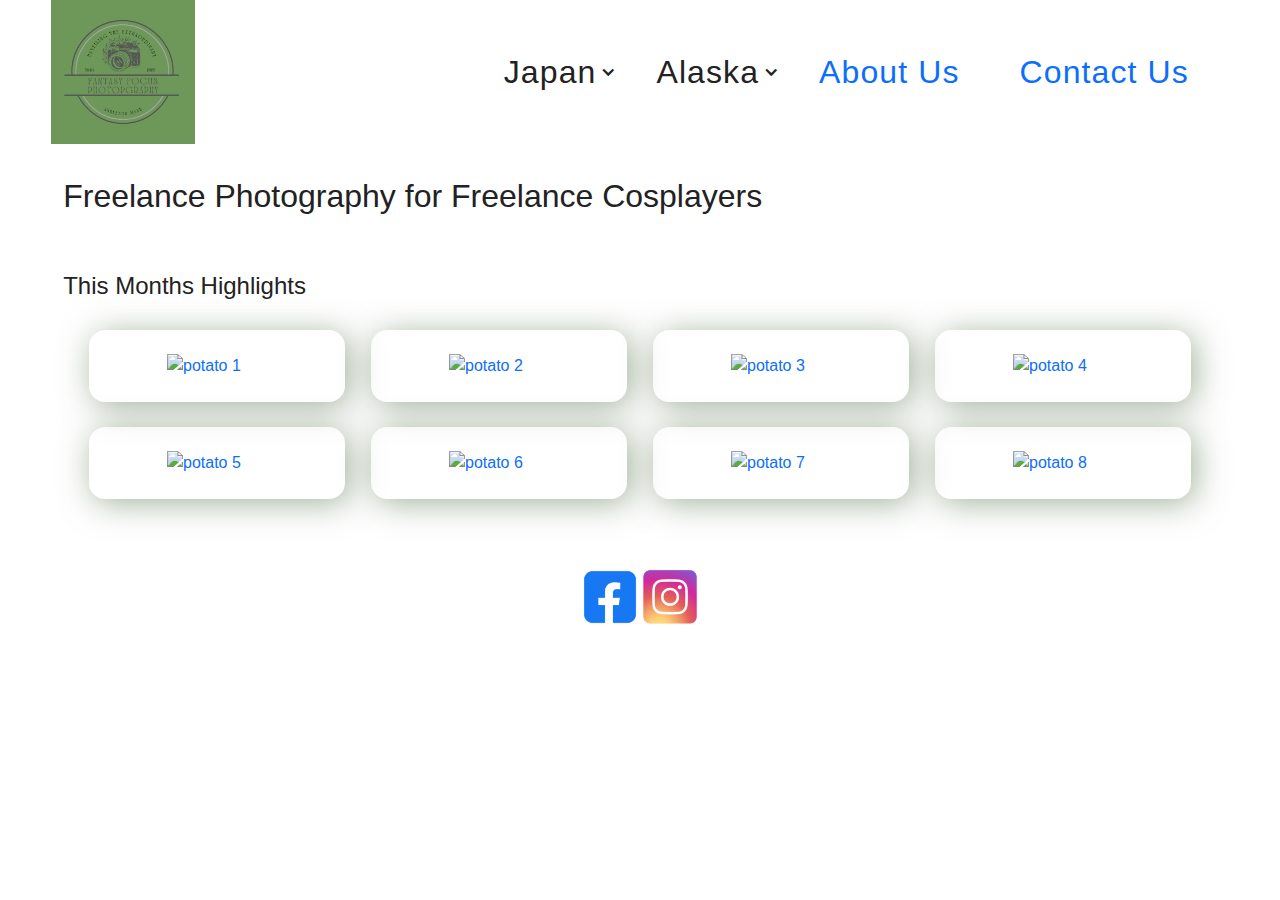
==== commit d0c62a66: "Update index.html" ====
--- a/index.html
+++ b/index.html
@@ -2,6 +2,7 @@
 <html data-wf-domain="enchantedshutterbug.github.io">
 	<head>
 		<title>Fantasy Focus Photography</title>
+		<link href="/styling/bootstrap.min.css" rel="stylesheet" type="text/css"/>
 		<link href="/styling/webflow.css" rel="stylesheet" type="text/css"/>
 		<script src="/javascript/hrg4paa.js" type="text/javascript"></script>
 		<script type="text/javascript">try{Typekit.load();}catch(e){}</script>
@@ -56,10 +57,12 @@
 			</div>
 		</div>
 	</div>
-	<div class="section wf-section">
+	<!--<div class="section wf-section">-->
+	<div class="container mt-5">
 		<h2>Freelance Photography for Freelance Cosplayers</h2>
 	</div>
-	<div class="section wf-section">
+	<!--<div class="section wf-section">-->
+	<div class="container mt-5">
 		<h3>This Months Highlights</h3>
 		<div class="container-grid-menu">
 			<a href="" class="grid-menu-item w-inline-block">
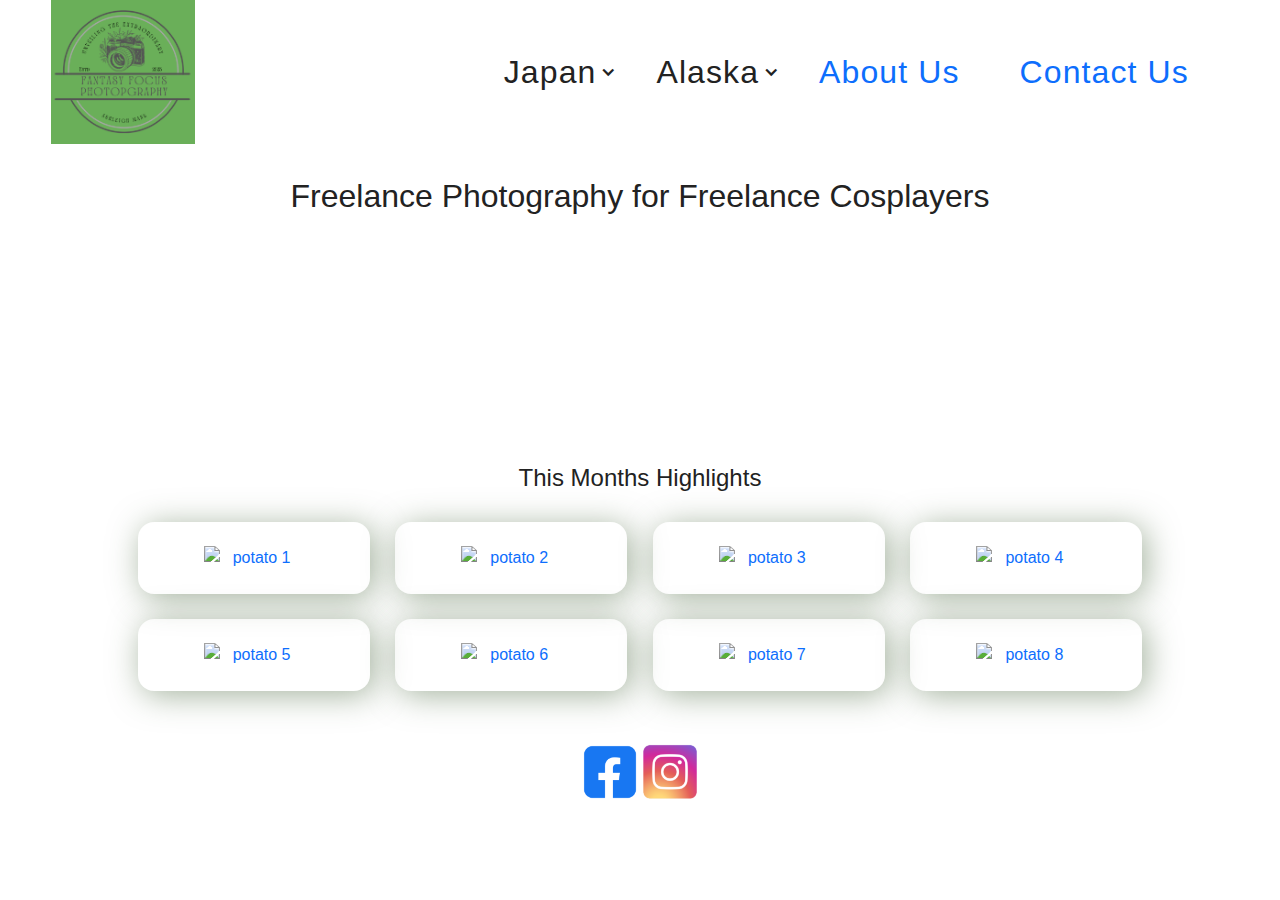
==== commit 48ee9e7f: "Update index.html" ====
--- a/index.html
+++ b/index.html
@@ -13,7 +13,7 @@
 		<div class="nav--container w-container">
 			<div class="brand-container"><!-- logo -->
 				<a href="/index.html" aria-current="page" class="brand w-nav-brand w--current">
-					<img src="/logos/FFP logo 1.png" alt="logo potato" class="navbar-wordmark"/>
+					<img src="/logos/FFLogo 1250x1250.png" alt="logo potato" class="navbar-wordmark"/>
 				</a>
 			</div>
 			<nav role="navigation" class="nav-menu w-nav-menu">
--- a/styling/webflow.css
+++ b/styling/webflow.css
@@ -1171,11 +1171,15 @@
   align-self: center;
 }
 
+/* added margin auto and text align to make the page more mobile friendly */
 .container {
   width: 92vw;
-  max-width: 1600px;
+  max-width: 1080px;
   margin-right: 4vw;
   margin-left: 4vw;
+  margin: auto;
+  text-align: center;
+  min-height: 240px;
 }
 
 .item-metadata-container {
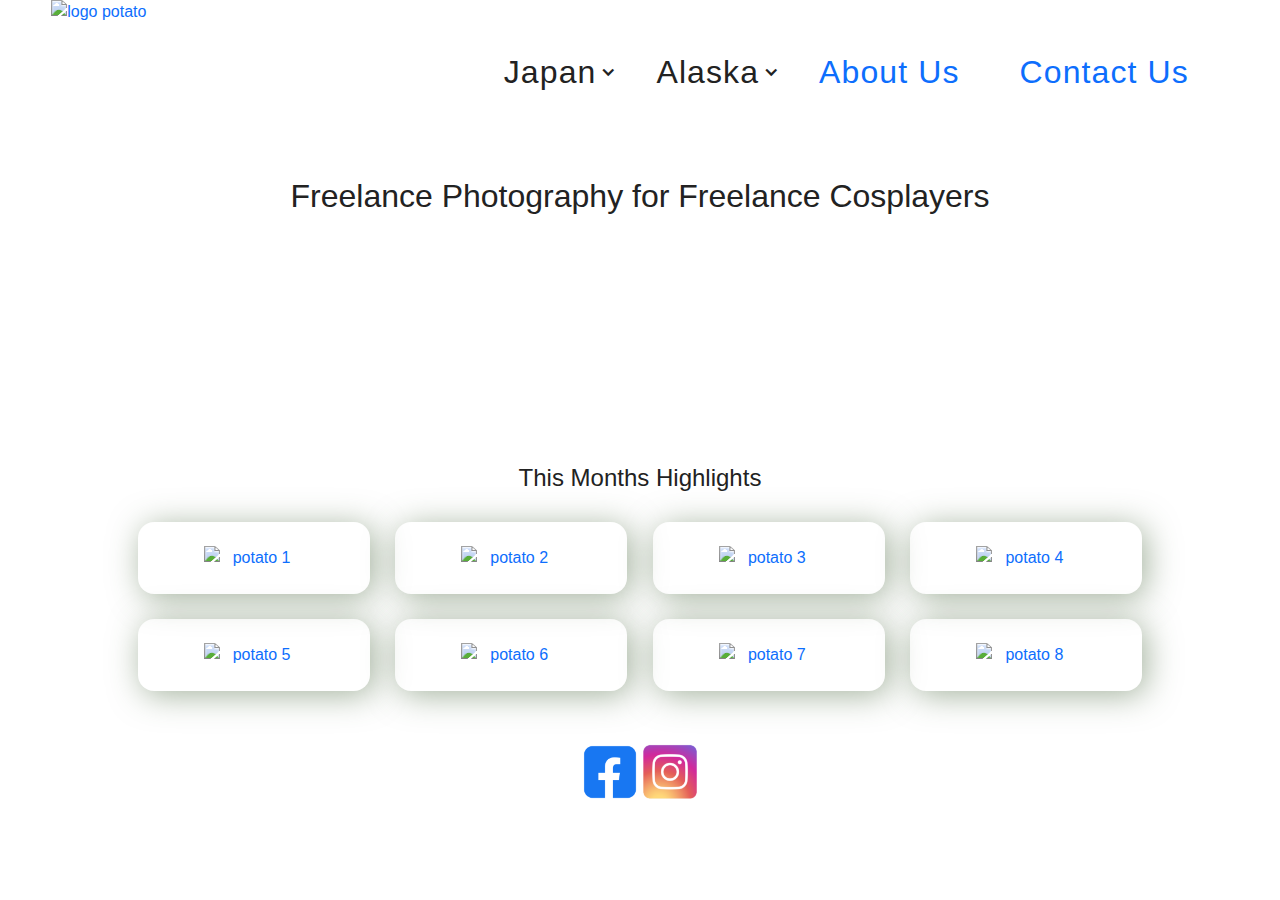
==== commit a8906985: "Update index.html" ====
--- a/index.html
+++ b/index.html
@@ -11,10 +11,12 @@
 	<body class="body">
 		<div data-collapse="medium" data-animation="over-right" data-duration="200" data-doc-height="1" data-easing="ease" data-easing2="ease" role="banner" class="nav w-nav">
 		<div class="nav--container w-container">
-			<div class="brand-container"><!-- logo -->
-				<a href="/index.html" aria-current="page" class="brand w-nav-brand w--current">
-					<img src="/logos/FFLogo 1250x1250.png" alt="logo potato" class="navbar-wordmark"/>
-				</a>
+			<div class="brand-container">
+				<div class="brand w-nav-brand w--current">
+					<a href="/index.html">
+					<img src="/logos/FFLogo 144x144.png" alt="logo potato" class="navbar-wordmark"/>
+					</a>
+				</div>
 			</div>
 			<nav role="navigation" class="nav-menu w-nav-menu">
 				<div data-hover="true" data-delay="0" class="dropdown w-dropdown">
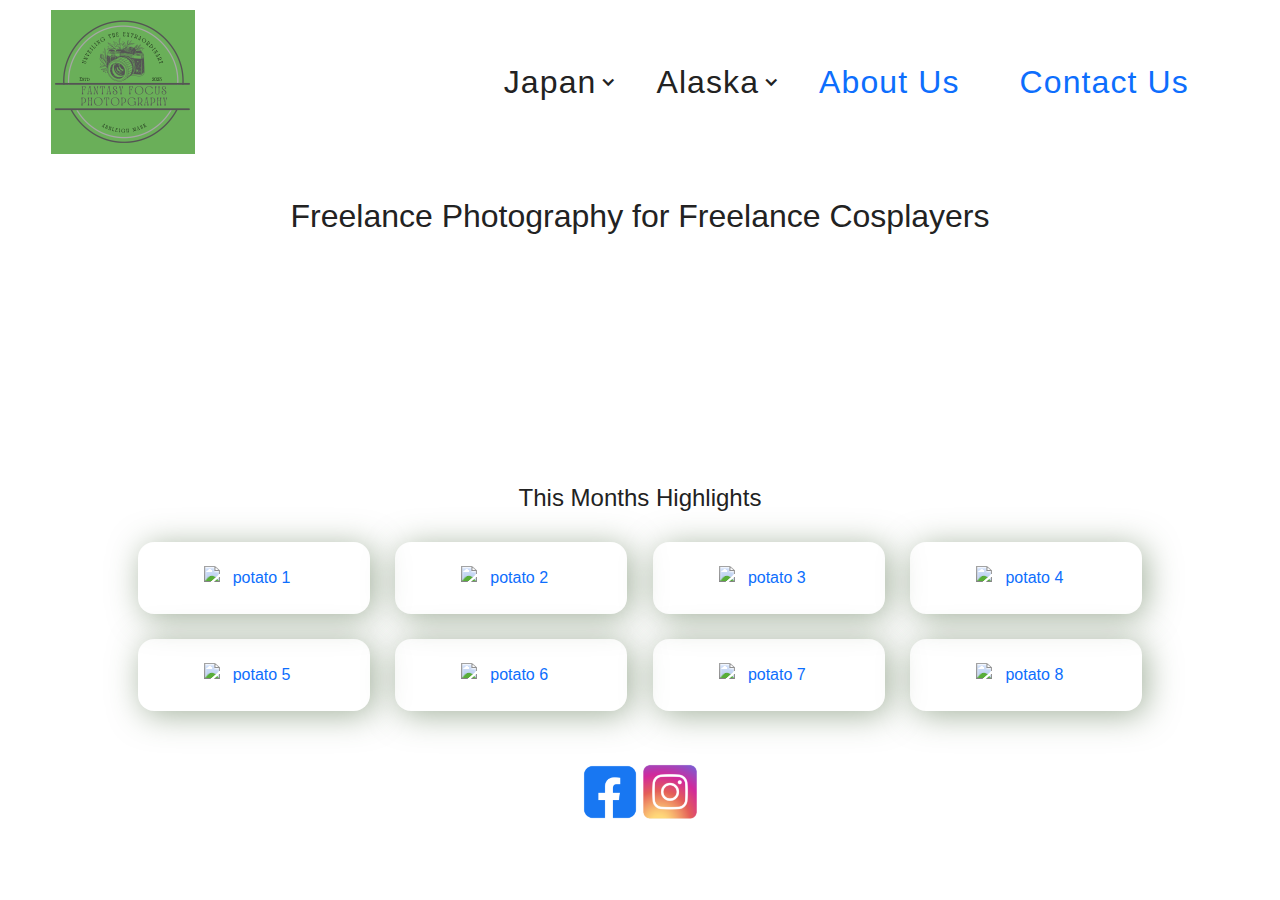
==== commit b03131c9: "Update index.html" ====
--- a/index.html
+++ b/index.html
@@ -27,7 +27,7 @@
 					<nav class="dropdown-list w-dropdown-list">
 						<a href="/Japan/VendingMachines/VendingMachines.html" class="dropdown-link w-dropdown-link">Vending Machines</a>
 						<a href="/Japan/Nature/Nature.html" class="dropdown-link w-dropdown-link">Nature Shots</a>
-						<a href="/Japan/Cosplay/Cosplay.html" class="dropdown-link w-dropdown-link">Cosplay Shots</a>
+						<a href="/Japan/Friendship Fest 2023/FF2023.html" class="dropdown-link w-dropdown-link">Friendship Fest</a>
 					</nav>
 				</div>
 				<div data-hover="true" data-delay="0" class="dropdown w-dropdown">
--- a/styling/webflow.css
+++ b/styling/webflow.css
@@ -318,7 +318,7 @@
   display: flex;
   width: 100%;
   height: 144px;
-  max-height: 124px;
+  /*max-height: 124px;*/
   max-width: 100%;
   min-height: 56px;
   margin-bottom: 20px;
